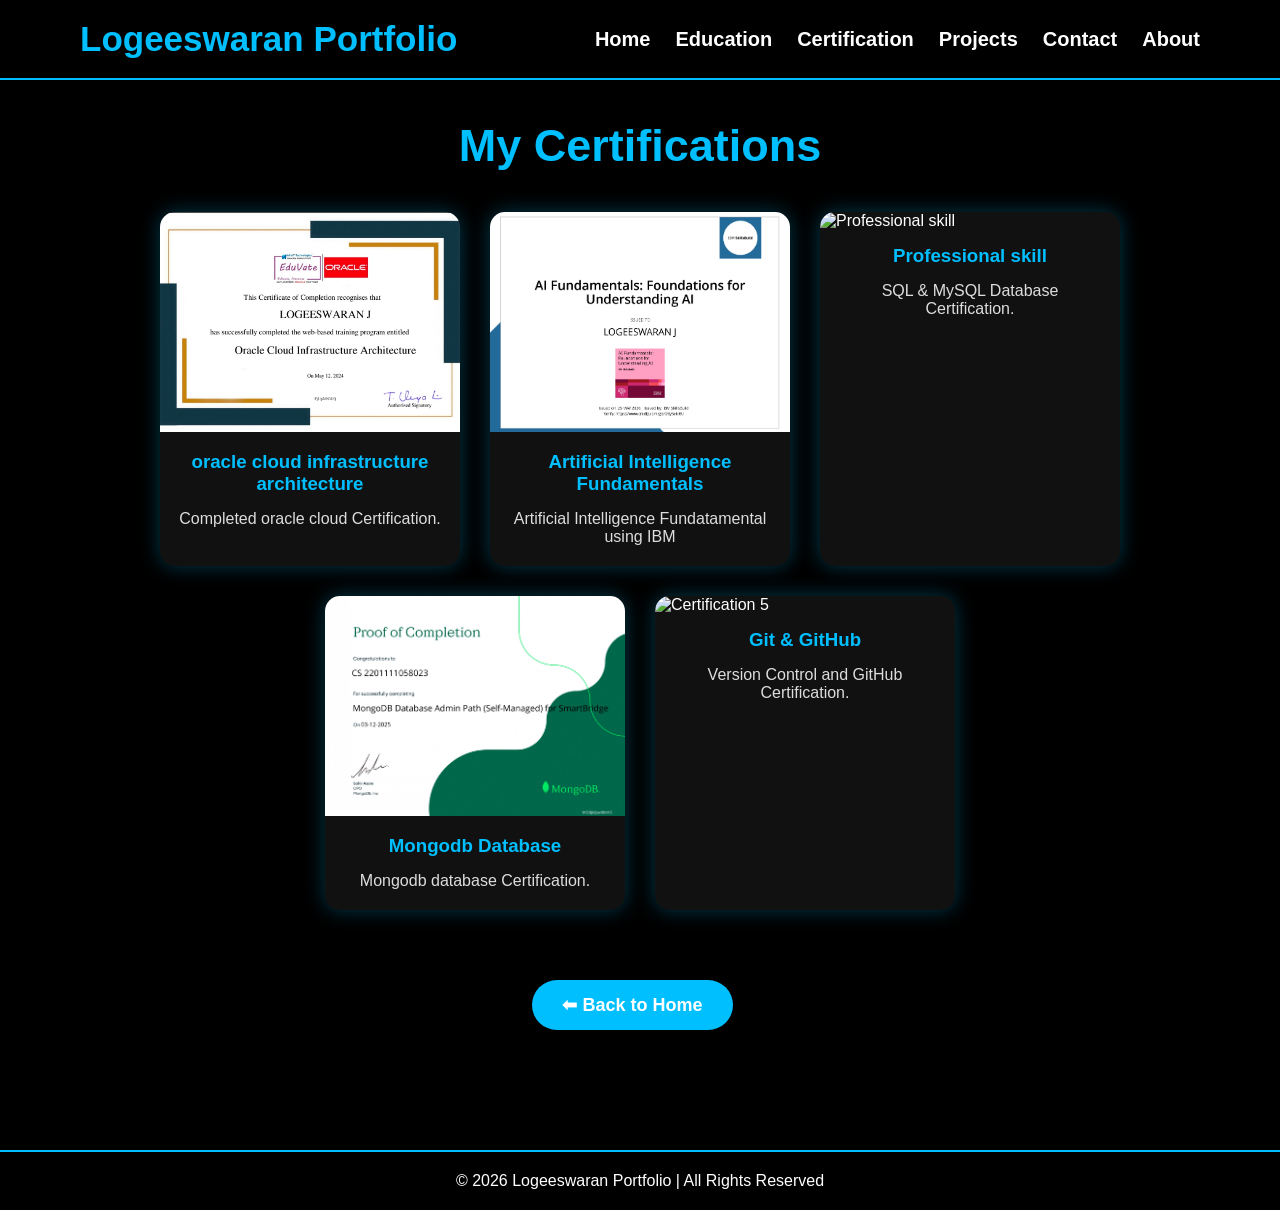
==== certification.html @ db53d05a "Add files via upload" ====
<!DOCTYPE html>
<html lang="en">
<head>
    <meta charset="UTF-8">
    <meta name="viewport" content="width=device-width, initial-scale=1.0">
    <title>Certification | Logeeswaran Portfolio</title>
    <link rel="stylesheet" href="style.css">
</head>
<body>

<header>

    <div class="logo">Logeeswaran Portfolio</div>

    <nav>
        <a href="index.html">Home</a>
        <a href="education.html">Education</a>
        <a href="certification.html">Certification</a>
        <a href="project.html">Projects</a>
        <a href="contact.html">Contact</a>
        <a href="about.html">About</a>
    </nav>

</header>

<div class="container">

    <h1 class="title">My Certifications</h1>

    <div class="cards">

        <div class="card">
            <img src="oracle.jpg" alt="oracle">
            <h3>oracle cloud infrastructure architecture</h3>
            <p>Completed oracle cloud Certification.</p>
        </div>

        <div class="card">
            <img src="ai.jpg" alt="Artificial Intelligence">
            <h3>Artificial Intelligence Fundamentals</h3>
            <p>Artificial Intelligence Fundatamental using IBM</p>
        </div>

        <div class="card">
            <img src="professional skills.jpg" alt="Professional skill">
            <h3>Professional skill</h3>
            <p>SQL & MySQL Database Certification.</p>
        </div>

        <div class="card">
            <img src="mongodb.jpg" alt="mongodb">
            <h3>Mongodb Database</h3>
            <p>Mongodb database Certification.</p>
        </div>

        <div class="card">
            <img src="certificate5.jpg" alt="Certification 5">
            <h3>Git & GitHub</h3>
            <p>Version Control and GitHub Certification.</p>
        </div>

    </div>

    <div style="text-align:center; margin-top:40px;">
        <a href="index.html" class="btn">⬅ Back to Home</a>
    </div>

</div>

<footer>
    © 2026 Logeeswaran Portfolio | All Rights Reserved
</footer>

</body>
</html>
---- style.css ----
/* ===== RESET ===== */
*{
    margin:0;
    padding:0;
    box-sizing:border-box;
    scroll-behavior:smooth;
}

body{
    font-family:"Arial Narrow",Tahoma,Arial,sans-serif;
    background:#000;
    color:#fff;
}

/* ===== HEADER ===== */

header{
    position:fixed;
    top:0;
    left:0;
    width:100%;
    height:80px;
    background:#000;
    display:flex;
    justify-content:space-between;
    align-items:center;
    padding:0 80px;
    z-index:1000;
    border-bottom:2px solid #00BFFF;
}

.logo{
    font-size:35px;
    color:#00BFFF;
    font-weight:bold;
}

nav{
    display:flex;
    gap:25px;
}

nav a{
    color:white;
    text-decoration:none;
    font-size:20px;
    font-weight:bold;
    transition:.3s;
}

nav a:hover{
    color:#00BFFF;
}

/* ===== HOME ===== */

.hero{
    width:100%;
    height:100vh;
    display:flex;
    justify-content:space-evenly;
    align-items:center;
    padding-top:80px;
}

.hero img{
    width:330px;
    height:330px;
    border-radius:50%;
    object-fit:cover;
    border:6px solid #00BFFF;
    box-shadow:0 0 30px #00BFFF;
}

.hero-content{
    max-width:600px;
}

.hero-content h1{
    font-size:65px;
    margin-bottom:10px;
}

.hero-content h2{
    color:#00BFFF;
    font-size:35px;
    margin-bottom:20px;
}

.hero-content p{
    font-size:22px;
    line-height:35px;
    color:#ddd;
}

.btn{
    display:inline-block;
    margin-top:30px;
    margin-right:15px;
    padding:14px 30px;
    background:#00BFFF;
    color:white;
    text-decoration:none;
    border-radius:30px;
    font-size:18px;
    font-weight:bold;
    transition:.3s;
}

.btn:hover{
    background:white;
    color:#000;
}

/* ===== COMMON PAGE ===== */

.container{
    width:90%;
    margin:120px auto;
}

.title{
    text-align:center;
    font-size:45px;
    color:#00BFFF;
    margin-bottom:40px;
}

.cards{
    display:flex;
    justify-content:center;
    flex-wrap:wrap;
    gap:30px;
}

.card{
    width:300px;
    background:#111;
    border-radius:15px;
    overflow:hidden;
    box-shadow:0 0 20px rgba(0,191,255,.3);
    transition:.3s;
}

.card:hover{
    transform:translateY(-8px);
}

.card img{
    width:100%;
    height:220px;
    object-fit:cover;
}

.card h3{
    text-align:center;
    color:#00BFFF;
    margin:15px;
}

.card p{
    text-align:center;
    padding:0 15px 20px;
    color:#ddd;
}

/* ===== CONTACT ===== */

.contact-box{
    width:650px;
    margin:auto;
    background:#111;
    padding:35px;
    border-radius:15px;
    box-shadow:0 0 20px rgba(0,191,255,.3);
}

.contact-box h2{
    text-align:center;
    color:#00BFFF;
    margin-bottom:20px;
}

.contact-box p{
    margin:18px 0;
    font-size:20px;
}

.contact-box a{
    color:#00BFFF;
    text-decoration:none;
}

.contact-box a:hover{
    text-decoration:underline;
}

/* ===== FOOTER ===== */

footer{
    background:#000;
    color:white;
    text-align:center;
    padding:20px;
    border-top:2px solid #00BFFF;
}
/* ===== WELCOME PAGE ===== */

.welcome{
    height:100vh;
    background:linear-gradient(135deg,#000,#0A192F,#112240);
    display:flex;
    flex-direction:column;
    justify-content:center;
    align-items:center;
    text-align:center;
    color:white;
}

.welcome h3{
    font-size:28px;
    color:#00BFFF;
    margin-bottom:10px;
}

.welcome h1{
    font-size:65px;
    margin-bottom:20px;
}

.welcome p{
    font-size:22px;
    color:#ddd;
    margin-bottom:40px;
}

.welcome .btn{
    padding:15px 35px;
    font-size:20px;
}
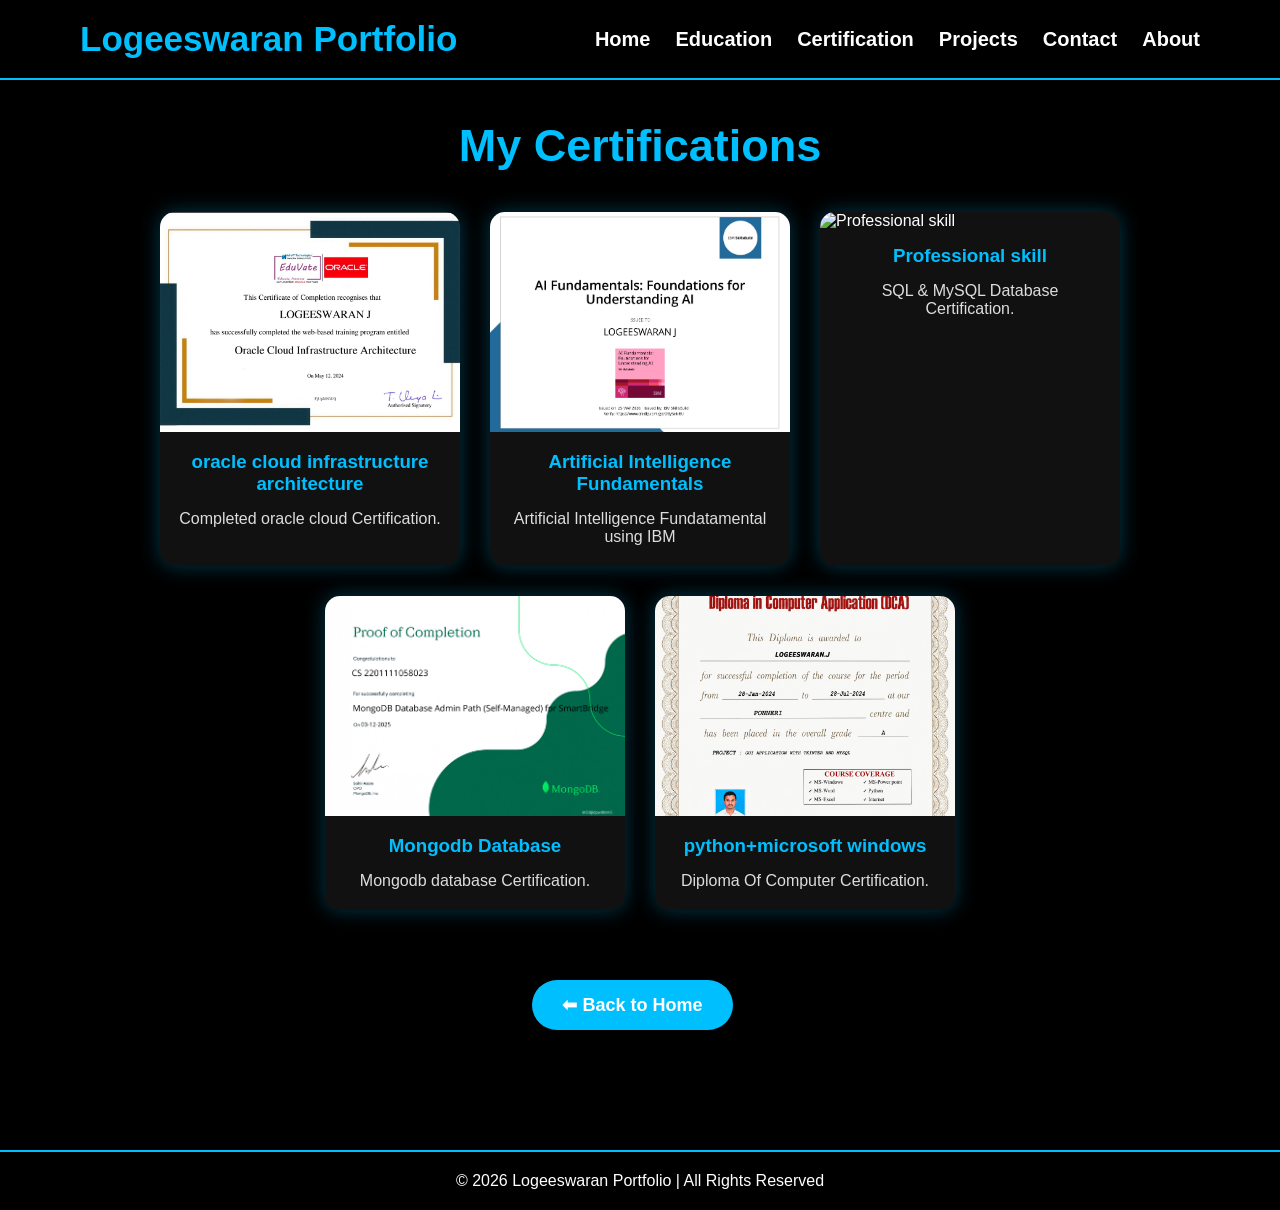
==== commit 971d7ee6: "Update certification.html" ====
--- a/certification.html
+++ b/certification.html
@@ -54,9 +54,9 @@
         </div>
 
         <div class="card">
-            <img src="certificate5.jpg" alt="Certification 5">
-            <h3>Git & GitHub</h3>
-            <p>Version Control and GitHub Certification.</p>
+            <img src="dca.png" alt="DCA">
+            <h3>python+microsoft windows</h3>
+            <p>Diploma Of Computer Certification.</p>
         </div>
 
     </div>
@@ -72,4 +72,4 @@
 </footer>
 
 </body>
-</html>+</html>
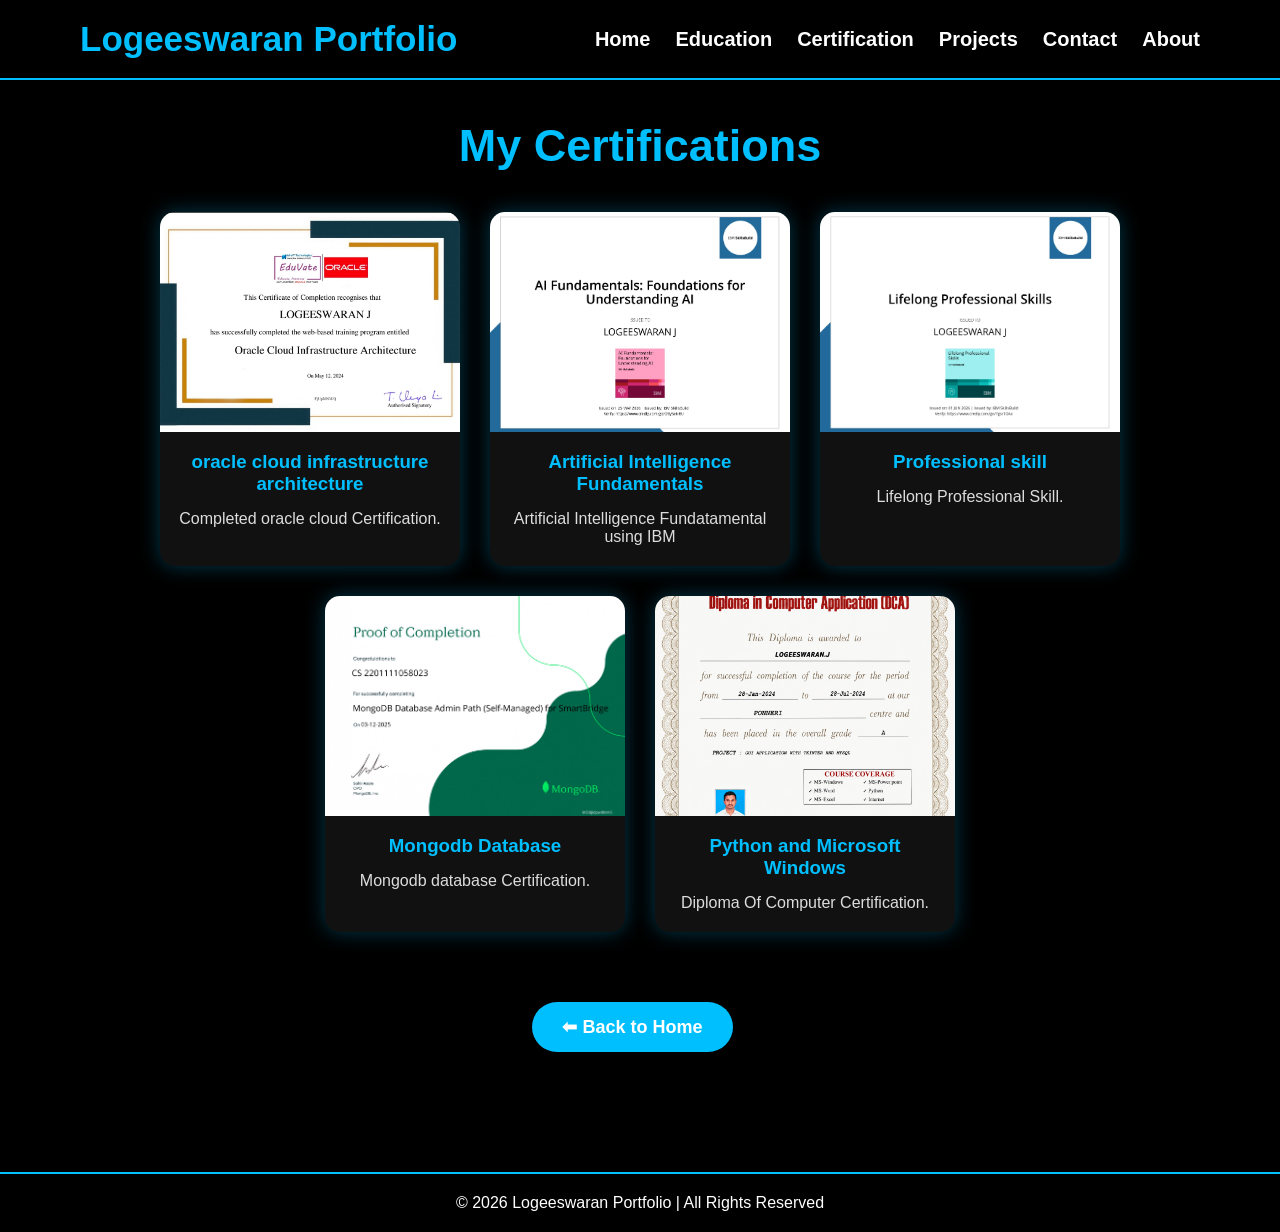
==== commit 6e3c4234: "Update certification.html" ====
--- a/certification.html
+++ b/certification.html
@@ -44,7 +44,7 @@
         <div class="card">
             <img src="professional skills.jpg" alt="Professional skill">
             <h3>Professional skill</h3>
-            <p>SQL & MySQL Database Certification.</p>
+            <p>Lifelong Professional Skill.</p>
         </div>
 
         <div class="card">
@@ -55,7 +55,7 @@
 
         <div class="card">
             <img src="dca.png" alt="DCA">
-            <h3>python+microsoft windows</h3>
+            <h3>Python and Microsoft Windows</h3>
             <p>Diploma Of Computer Certification.</p>
         </div>
 
